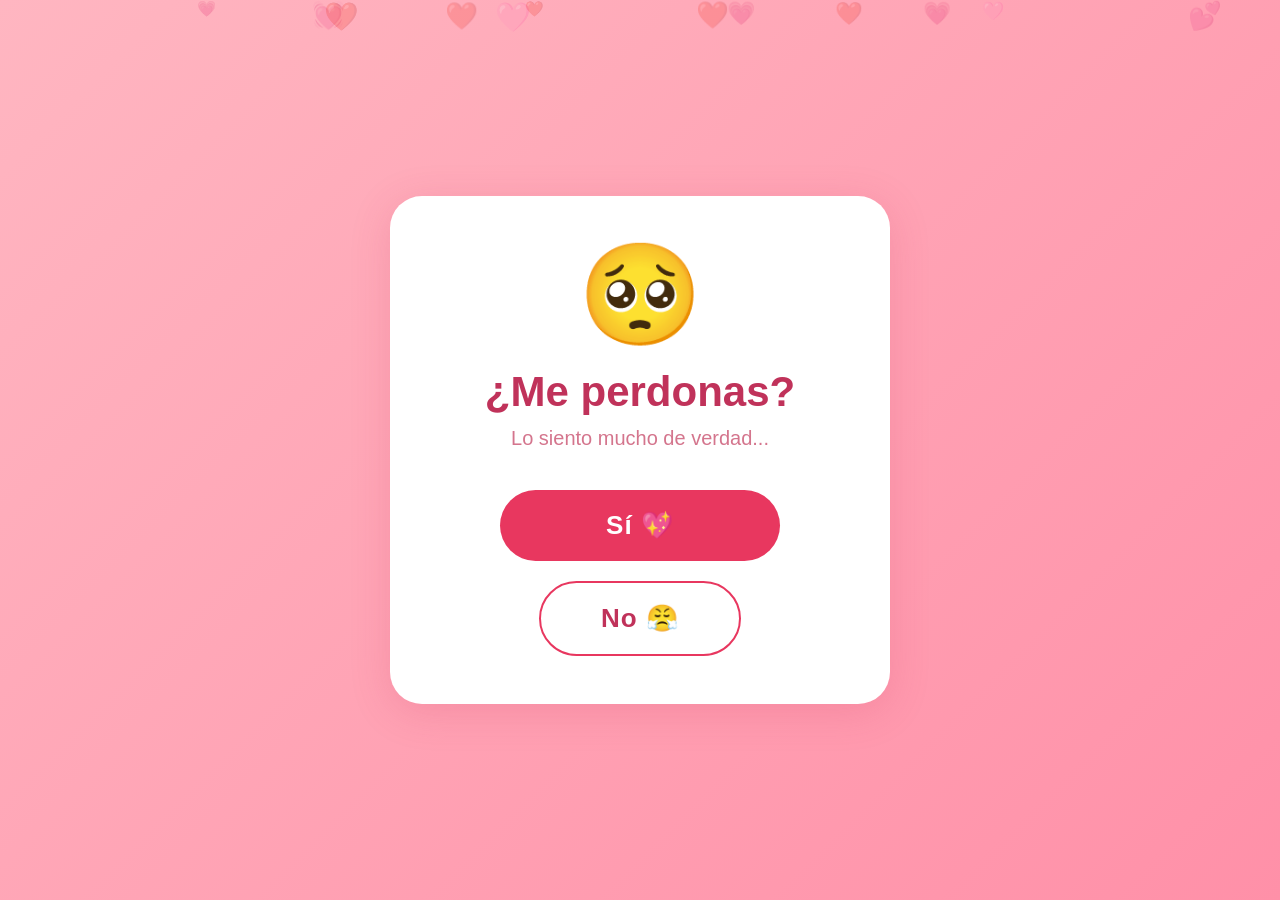
==== me_perdonas.html @ 4f93b60e "Add files via upload" ====
<!DOCTYPE html>
<html lang="en">
<head>
  <meta charset="UTF-8">
  <meta name="viewport" content="width=device-width, initial-scale=1.0">
  <title>Document</title>
  <link rel="stylesheet" href="me_perdonas.css">
</head>
<body>
  <div id="app">
  <div class="hearts-bg" id="heartsBg"></div>
  <canvas id="confetti-canvas"></canvas>

  <div class="card" id="mainCard">
    <span class="emoji-big">🥺</span>
    <h1>¿Me perdonas?</h1>
    <p class="subtitle">Lo siento mucho de verdad...</p>

    <div id="btnRow">
      <button class="btn-si" id="btnSi" onclick="handleSi()">Sí 💖</button>
      <div style="height:20px"></div>
      <button class="btn-no" id="btnNo" onclick="handleNo()">No 😤</button>
    </div>

    <div class="success-msg" id="successMsg">
      <span style="font-size:56px;">🌷</span>
      <p class="success-text" id="successText">Perdon, se que cometi errores, se que te lastimé, hice estupideces
      y no tengo excusa, solo quiero que sepas que te amo con todo mi corazón y que haré lo que sea para enmendar 
      mis errores y hacerte feliz, por favor perdóname, te amo mucho y no quiero perderte, y sé que voy a tener
      que demostrarlo con acciones, y lo haré, te lo prometo, solo dame la oportunidad de demostrarte que puedo 
      ser mejor, que puedo hacerte feliz, que puedo amarte como te mereces, por favor perdóname, te amo con todo mi corazón 
      y no quiero perderte, eres lo más importante para mí y haré lo que sea para hacerte feliz, solo dame la oportunidad de 
      demostrarlo, te amo mucho y no quiero perderte, por favor perdóname, te amo con todo mi corazón. 
      </p>
    </div>
  </div>
</div>

<script>
  const heartsBg = document.getElementById('heartsBg');
  for (let i = 0; i < 12; i++) {
    const h = document.createElement('div');
    h.className = 'float-heart';
    h.textContent = ['💕','💗','💓','❤️','🩷'][Math.floor(Math.random()*5)];
    h.style.left = Math.random() * 100 + '%';
    h.style.animationDelay = Math.random() * 6 + 's';
    h.style.animationDuration = (4 + Math.random() * 4) + 's';
    h.style.fontSize = (14 + Math.random() * 16) + 'px';
    heartsBg.appendChild(h);
  }

  const btnNo = document.getElementById('btnNo');
  let noCount = 0;
  let hasEscaped = false;

  const noLabels = ['Lero lero no puede 😝','No 😤', '¡Espera! 🙈', '¡No! 😭', 'Nunca 😡', '¡Auxilio! 🏃'];

  function escapeToRandom() {
    const bw = btnNo.offsetWidth || 130;
    const bh = btnNo.offsetHeight || 52;
    const margin = 10;
    const x = margin + Math.random() * (window.innerWidth - bw - margin * 2);
    const y = margin + Math.random() * (window.innerHeight - bh - margin * 2);
    btnNo.style.left = x + 'px';
    btnNo.style.top = y + 'px';
  }

  function handleNo() {
    if (!hasEscaped) {
      hasEscaped = true;
      btnNo.classList.add('floating');
      escapeToRandom();
    } else {
      noCount++;
      btnNo.textContent = noLabels[Math.min(noCount, noLabels.length - 1)];
      escapeToRandom();
    }
  }

  btnNo.addEventListener('mouseover', () => {
    if (hasEscaped) escapeToRandom();
  });

  btnNo.addEventListener('touchstart', (e) => {
    if (hasEscaped) { e.preventDefault(); escapeToRandom(); }
  }, { passive: false });

  function handleSi() {
    btnNo.style.display = 'none';
    document.getElementById('btnRow').style.display = 'none';
    const msg = document.getElementById('successMsg');
    msg.classList.add('show');
    launchConfetti();
  }

  function launchConfetti() {
    const canvas = document.getElementById('confetti-canvas');
    const ctx = canvas.getContext('2d');
    canvas.width = window.innerWidth;
    canvas.height = window.innerHeight;
    const colors = ['#e8375f','#ff90a8','#ffb6c1','#c0325a','#ff4081','#fff','#ffd6e0','#ff69b4'];
    const pieces = Array.from({length: 180}, () => ({
      x: Math.random() * canvas.width,
      y: Math.random() * -canvas.height,
      r: 5 + Math.random() * 8,
      d: 1.5 + Math.random() * 2.5,
      color: colors[Math.floor(Math.random() * colors.length)],
      tilt: Math.random() * 10 - 5,
      tiltSpeed: 0.1 + Math.random() * 0.1,
      shape: Math.random() > 0.5 ? 'circle' : 'rect',
      angle: Math.random() * Math.PI * 2
    }));
    let frame = 0;
    function draw() {
      ctx.clearRect(0, 0, canvas.width, canvas.height);
      pieces.forEach(p => {
        ctx.save();
        ctx.translate(p.x, p.y);
        ctx.rotate(p.angle);
        ctx.fillStyle = p.color;
        if (p.shape === 'circle') {
          ctx.beginPath(); ctx.arc(0, 0, p.r, 0, Math.PI * 2); ctx.fill();
        } else {
          ctx.fillRect(-p.r, -p.r / 2, p.r * 2, p.r);
        }
        ctx.restore();
        p.y += p.d; p.angle += 0.04;
        p.x += Math.sin(p.tilt) * 1.2; p.tilt += p.tiltSpeed;
        if (p.y > canvas.height) { p.y = -10; p.x = Math.random() * canvas.width; }
      });
      frame++;
      if (frame < 350) requestAnimationFrame(draw);
      else ctx.clearRect(0, 0, canvas.width, canvas.height);
    }
    draw();
  }
</script>

</body>
</html>
---- me_perdonas.css ----
* { box-sizing: border-box; margin: 0; padding: 0; }

  #app {
    min-height: 100vh;
    min-height: 100dvh;
    background: linear-gradient(135deg, #ffb6c1 0%, #ff90a8 100%);
    display: flex;
    flex-direction: column;
    align-items: center;
    justify-content: center;
    padding: 1rem;
    font-family: var(--font-sans, sans-serif);
    position: relative;
    overflow: hidden;
  }

  .hearts-bg {
    position: fixed;
    inset: 0;
    pointer-events: none;
    overflow: hidden;
    z-index: 0;
  }

  .float-heart {
    position: absolute;
    opacity: 0.25;
    animation: floatUp 6s linear infinite;
  }

  @keyframes floatUp {
    0% { transform: translateY(110%) rotate(0deg); opacity: 0.2; }
    100% { transform: translateY(-20%) rotate(20deg); opacity: 0; }
  }

  .card {
    background: white;
    border-radius: 32px;
    padding: 3rem 2rem;
    width: 92vw;
    max-width: 500px;
    text-align: center;
    box-shadow: 0 8px 40px rgba(200, 50, 90, 0.18);
    position: relative;
    z-index: 1;
  }

  .emoji-big {
    font-size: clamp(72px, 20vw, 100px);
    line-height: 1;
    margin-bottom: 1.4rem;
    display: block;
  }

  h1 {
    font-size: clamp(30px, 8vw, 42px);
    font-weight: 700;
    color: #c0325a;
    margin-bottom: 0.6rem;
    line-height: 1.2;
  }

  .subtitle {
    font-size: clamp(16px, 4.5vw, 20px);
    color: #d4758d;
    margin-bottom: 2.5rem;
  }

  .btn-si {
    background: #e8375f;
    color: white;
    border: none;
    border-radius: 50px;
    padding: clamp(14px, 4vw, 20px) clamp(36px, 10vw, 60px);
    font-size: clamp(20px, 5.5vw, 26px);
    font-weight: 700;
    cursor: pointer;
    width: 100%;
    max-width: 280px;
    transition: transform 0.1s, background 0.2s;
    letter-spacing: 1px;
    display: block;
    margin: 0 auto;
    -webkit-tap-highlight-color: transparent;
  }

  .btn-si:active { background: #c0285a; transform: scale(0.97); }

  .btn-no {
    background: white;
    color: #c0325a;
    border: 2.5px solid #e8375f;
    border-radius: 50px;
    padding: clamp(14px, 4vw, 20px) clamp(36px, 10vw, 60px);
    font-size: clamp(20px, 5.5vw, 26px);
    font-weight: 700;
    cursor: pointer;
    letter-spacing: 1px;
    white-space: nowrap;
    -webkit-tap-highlight-color: transparent;
  }

  .btn-no.floating {
    position: fixed;
    z-index: 100;
  }

  .btn-no:active { background: #fff0f4; }

  .success-msg {
    display: none;
    flex-direction: column;
    align-items: center;
    gap: 1.2rem;
  }

  .success-msg.show { display: flex; }

  .success-emoji {
    font-size: clamp(64px, 18vw, 90px);
  }

  .success-text {
    font-size: clamp(20px, 5.5vw, 26px);
    font-weight: 700;
    color: #c0325a;
    line-height: 1.4;
  }

  #confetti-canvas {
    position: fixed;
    inset: 0;
    pointer-events: none;
    z-index: 999;
  }
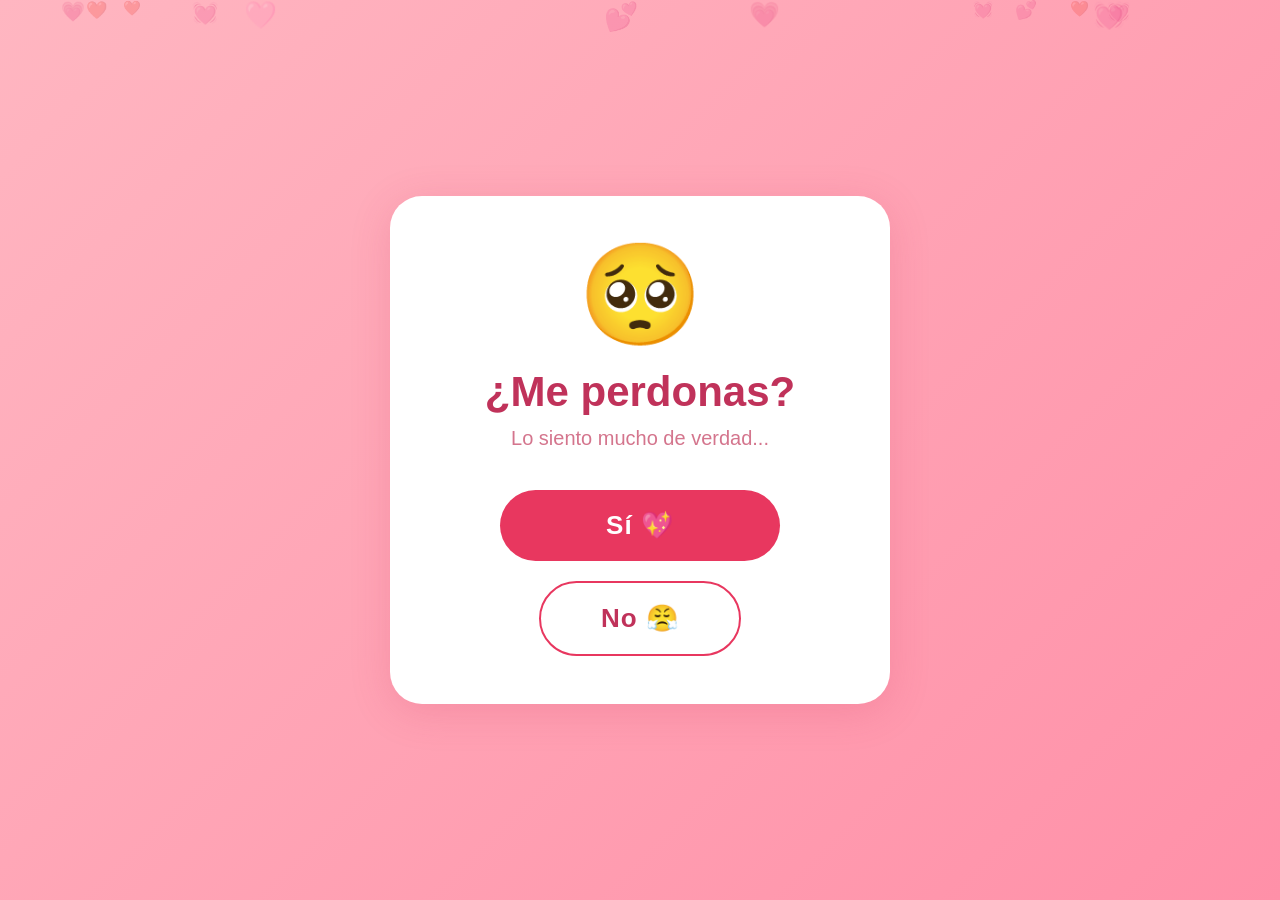
==== commit 493a0cb7: "Add files via upload" ====
--- a/me_perdonas.html
+++ b/me_perdonas.html
@@ -10,6 +10,7 @@
   <div id="app">
   <div class="hearts-bg" id="heartsBg"></div>
   <canvas id="confetti-canvas"></canvas>
+  <audio id="miCancion" src="Would You Fall in Love with Me Again (Instrumental) - EPIC_ The Musical.mp3" loop></audio>
 
   <div class="card" id="mainCard">
     <span class="emoji-big">🥺</span>
@@ -90,7 +91,11 @@
     document.getElementById('btnRow').style.display = 'none';
     const msg = document.getElementById('successMsg');
     msg.classList.add('show');
+    const cancion = document.getElementById('miCancion');
+    cancion.volume = 0.5;
+    cancion.play();
     launchConfetti();
+    
   }
 
   function launchConfetti() {
